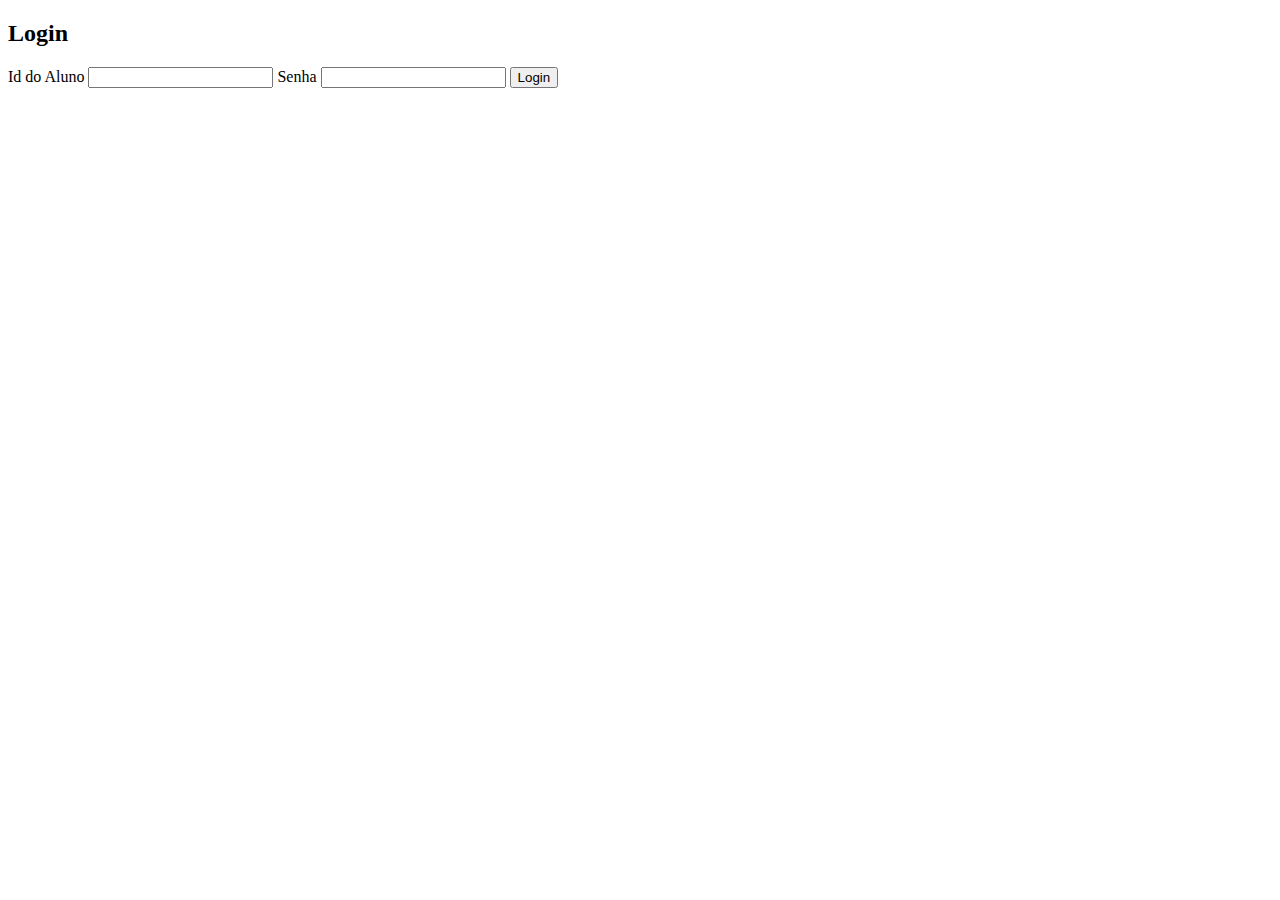
==== index.html @ 3c678124 "first" ====
<!DOCTYPE html>
<html lang="pt-br">
<head>
    <meta charset="UTF-8">
    <meta name="viewport" content="width=device-width, initial-scale=1.0">
    <title>Bora pra Aula?</title>
    <link rel="stylesheet" href="styles.css">
</head>
<body>
    
    <body>
        <form action="/login" method="post">
            <h2>Login</h2>
            <label for="username">Id do Aluno</label>
            <input type="text" id="username" name="username" required>
    
            <label for="password">Senha</label>
            <input type="password" id="password" name="password" required>
    
            <input type="submit" value="Login">
        </form>
    </body>


    <script src="scripts.js"></script>  


</body>
</html>
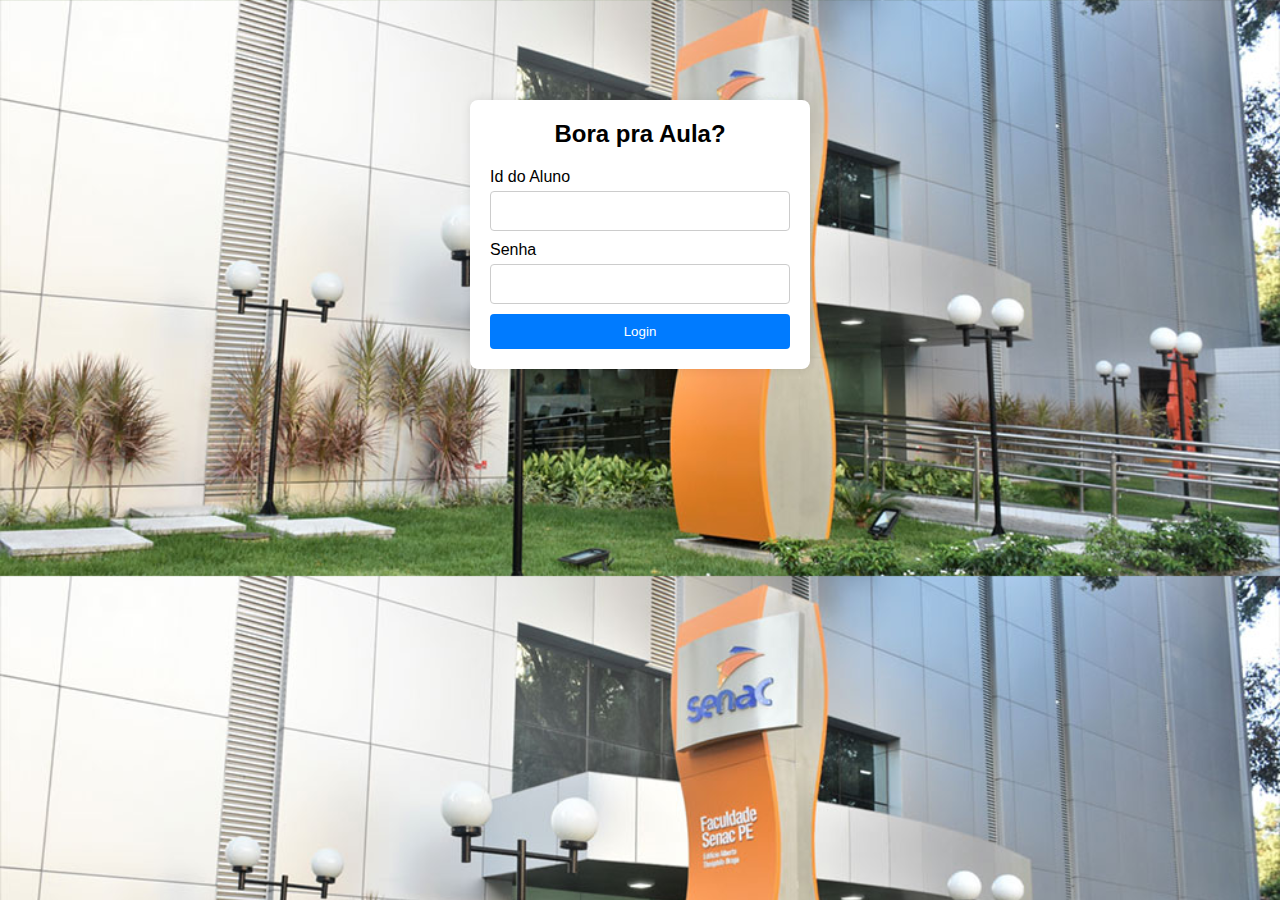
==== commit 11f472eb: "first commit" ====
--- a/index.html
+++ b/index.html
@@ -6,22 +6,26 @@
     <title>Bora pra Aula?</title>
     <link rel="stylesheet" href="styles.css">
 </head>
-<body>
-    
+
+<div class="container">
+   
     <body>
-        <form action="/login" method="post">
-            <h2>Login</h2>
-            <label for="username">Id do Aluno</label>
-            <input type="text" id="username" name="username" required>
-    
-            <label for="password">Senha</label>
-            <input type="password" id="password" name="password" required>
-    
-            <input type="submit" value="Login">
+        
+        <body>
+            <form action="/login" method="post">
+                <h2>Bora pra Aula?</h2>
+                <label for="username">Id do Aluno</label>
+                <input type="text" id="username" name="username" required>
+                
+                <label for="password">Senha</label>
+                <input type="password" id="password" name="password" required>
+                
+                <input type="submit" value="Login">
         </form>
     </body>
-
-
+    
+</div>
+    
     <script src="scripts.js"></script>  
 
 
--- a/styles.css
+++ b/styles.css
@@ -0,0 +1,55 @@
+body {
+    background-image: url(/20200130165026443247o.jpg);
+    background-size: cover;
+    font-family: Arial, sans-serif;
+    background-color: #f4f4f4;
+    margin: 0;
+    padding: 0;
+  }
+
+  form {
+    max-width: 300px;
+    margin: 100px auto;
+    background-color: #fff;
+    padding: 20px;
+    border-radius: 8px;
+    box-shadow: 0 0 10px rgba(0, 0, 0, 0.1);
+  }
+
+  h2 {
+    margin-top: 0;
+    text-align: center;
+  }
+
+  label {
+    display: block;
+    margin-bottom: 5px;
+  }
+
+  input[type="text"],
+  input[type="password"] {
+    width: 100%;
+    padding: 10px;
+    font-size: 16px;
+    border: 1px solid #ccc;
+    border-radius: 4px;
+    margin-bottom: 10px;
+    box-sizing: border-box;
+  }
+
+  input[type="submit"] {
+    width: 100%;
+    padding: 10px;
+    background-color: #007bff;
+    color: #fff;
+    border: none;
+    border-radius: 4px;
+    cursor: pointer;
+  }
+
+  input[type="submit"]:hover {
+    background-color: #0056b3;
+    transition: ease-in-out;
+  }
+  
+
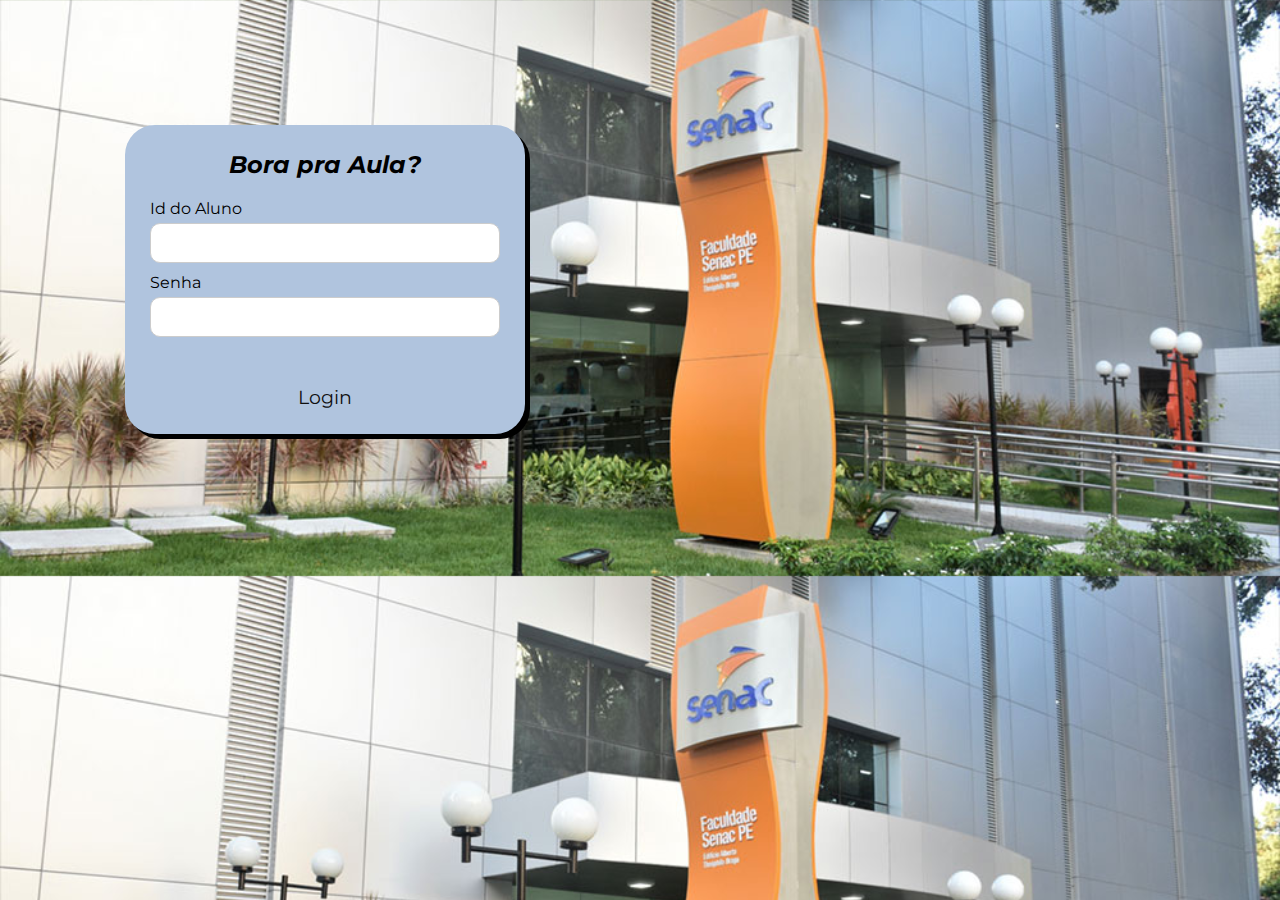
==== commit 3e72e748: "newupdate" ====
--- a/index.html
+++ b/index.html
@@ -4,6 +4,7 @@
     <meta charset="UTF-8">
     <meta name="viewport" content="width=device-width, initial-scale=1.0">
     <title>Bora pra Aula?</title>
+    <link rel="shortcut icon" href="/aula.ico" type="image/x-icon">
     <link rel="stylesheet" href="styles.css">
 </head>
 
@@ -19,8 +20,14 @@
                 
                 <label for="password">Senha</label>
                 <input type="password" id="password" name="password" required>
-                
-                <input type="submit" value="Login">
+                <br>
+                <br>
+                <br>
+                <div class="button">
+                    <a href="/home.html">Login</a>
+                </div>
+
+                <!-- <input type="submit" value="Login"> -->
         </form>
     </body>
     
--- a/styles.css
+++ b/styles.css
@@ -1,24 +1,45 @@
+@import url('https://fonts.googleapis.com/css2?family=Montserrat:ital,wght@0,700;1,300;1,500&family=Quicksand:wght@500;600;700&display=swap');
+
+
+:root {
+    --color-white: #FBFAF8; 
+    --color-dark-red: #8C271E;
+    --color-blue: #0000CD;
+    --color-dark-gray: #0F0F0F;
+    --color-orange:#FFA500;
+    --color-senacorange:#f59654;
+    --font-titulo:"MontSerrat", sans-serif; 
+    --font-texto: "QuickSand", sans-serif;
+
+}
+
+*{
+    scroll-behavior: smooth;
+
+}
+
 body {
     background-image: url(/20200130165026443247o.jpg);
     background-size: cover;
-    font-family: Arial, sans-serif;
-    background-color: #f4f4f4;
+    font-family: var(--font-titulo);
+    background-color:var(--color-white);
     margin: 0;
     padding: 0;
   }
 
   form {
-    max-width: 300px;
-    margin: 100px auto;
-    background-color: #fff;
-    padding: 20px;
-    border-radius: 8px;
-    box-shadow: 0 0 10px rgba(0, 0, 0, 0.1);
-  }
+    max-width: 350px;
+    margin: 125px;
+    background-color: lightsteelblue;
+    padding: 25px;
+    border-radius: 30px;
+    box-shadow: 5px 5px black; 
+    }
 
   h2 {
     margin-top: 0;
     text-align: center;
+    font-style:italic;
   }
 
   label {
@@ -32,12 +53,12 @@
     padding: 10px;
     font-size: 16px;
     border: 1px solid #ccc;
-    border-radius: 4px;
+    border-radius: 10px;
     margin-bottom: 10px;
     box-sizing: border-box;
   }
 
-  input[type="submit"] {
+  /* input[type="submit"] {
     width: 100%;
     padding: 10px;
     background-color: #007bff;
@@ -45,11 +66,25 @@
     border: none;
     border-radius: 4px;
     cursor: pointer;
-  }
+  } */
 
-  input[type="submit"]:hover {
+  /* input[type="submit"]:hover {
     background-color: #0056b3;
     transition: ease-in-out;
-  }
+  } */
   
 
+ .button a{
+   font-size: larger;
+   display: flex;
+   text-decoration: none;
+   cursor: pointer;
+   justify-content: center;
+   color: #0F0F0F;
+}
+
+.button a:hover{
+  background-color: var(--color-senacorange);
+  transition: ease-in-out;  
+  border-radius: 10px;
+}
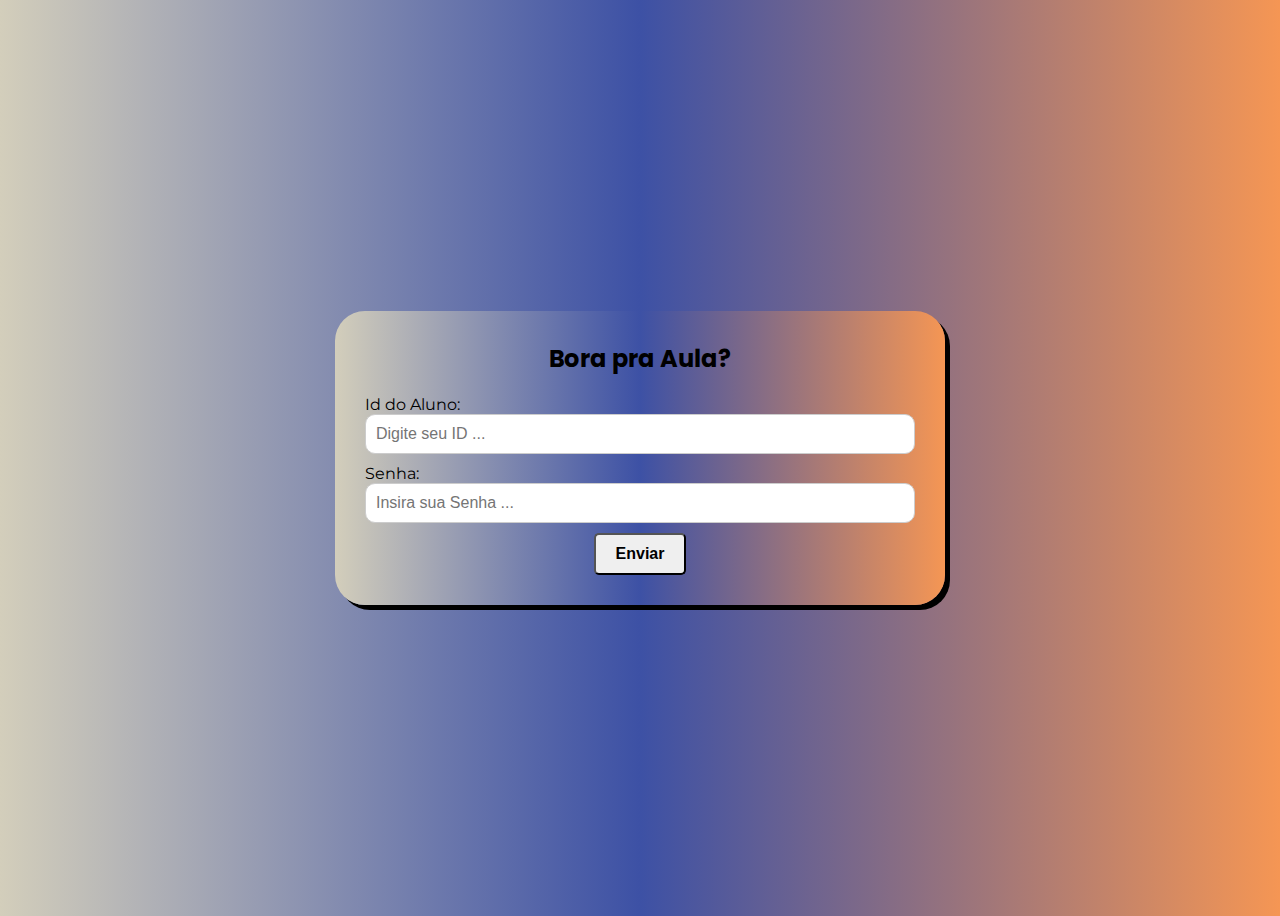
==== commit 8b154b62: "versao 2.0" ====
--- a/index.html
+++ b/index.html
@@ -1,5 +1,6 @@
 <!DOCTYPE html>
 <html lang="pt-br">
+
 <head>
     <meta charset="UTF-8">
     <meta name="viewport" content="width=device-width, initial-scale=1.0">
@@ -8,33 +9,39 @@
     <link rel="stylesheet" href="styles.css">
 </head>
 
-<div class="container">
-   
-    <body>
-        
-        <body>
-            <form action="/login" method="post">
-                <h2>Bora pra Aula?</h2>
-                <label for="username">Id do Aluno</label>
-                <input type="text" id="username" name="username" required>
-                
-                <label for="password">Senha</label>
-                <input type="password" id="password" name="password" required>
-                <br>
-                <br>
-                <br>
-                <div class="button">
-                    <a href="/home.html">Login</a>
-                </div>
+<body>
 
-                <!-- <input type="submit" value="Login"> -->
-        </form>
-    </body>
-    
-</div>
-    
-    <script src="scripts.js"></script>  
+    <div class="loginForm">
+
+        <form id="login" action="/home.html">
+            <h2>Bora pra Aula?</h2>
+
+            <label for="id_input">Id do Aluno:</label>
+            <input type="text" id="id_input" placeholder="Digite seu ID ..." name="id_input" required>
+
+            <label for="password">Senha:</label>
+            <input type="password" id="password" placeholder="Insira sua Senha ..." name="password" required>
 
 
+            <!-- O uso do bloco de código abaixo se trata de outro método de fazer uso do botão,
+                usando a tag <a> -->
+            <!-- <div class="button">
+                <a href="/home.html" type="submit" id="loginButton">Login</a>
+            </div>   -->
+
+            <div class="formbutton">
+                        <button>Enviar</button>
+                    </div>
+    </div>
+    </form>
+
+
+    </form>
+
+    </div>
+
+    <script src="scripts.js"></script>
+
 </body>
+
 </html>--- a/styles.css
+++ b/styles.css
@@ -1,90 +1,129 @@
 @import url('https://fonts.googleapis.com/css2?family=Montserrat:ital,wght@0,700;1,300;1,500&family=Quicksand:wght@500;600;700&display=swap');
+@import url('https://fonts.googleapis.com/css2?family=Poppins:wght@400;500;700&display=swap');
+
+/* Cores e fontes gerais no uso do site */
+:root {
+  --color-white: #FBFAF8;
+  --color-dark-red: #8C271E;
+  --color-blue: #0000CD;
+  --color-dark-gray: #0F0F0F;
+  --color-orange: #FFA500;
+  --color-senacorange: #f59654;
+  --color-senacblue: #3d51a5;
+  --color-senacgray: #d3cebb;
+  --font-titulo: "MontSerrat", sans-serif;
+  --font-texto: "QuickSand", sans-serif;
+  --font-alternative: 'Poppins', sans-serif;
+}
+
+html {
+  scroll-behavior: smooth;
+}
+
+/* INDEX */
+
+body {
+
+  /*  Img do Senac, que seria usada, porém optado por seguir com fundo em cores degradê  */
+  /* background-image: url('/20200130165026443247o.jpg');  */
+  background-image: linear-gradient(to right, #d3cebb, #3d51a5, #f59654);
+  font-family: var(--font-titulo);
+}
+
+.loginForm {
+  display: flex;
+  justify-content: center;
+  align-items: center;
+  height: 100vh;
+}
+
+form {
+  /* margin: 125px; --> Valor de Margin, caso o form fosse lateralizado ao invés de centralizado!*/
+  max-width: 550px;
+  padding: 30px;
+  background-image: linear-gradient(to right, #d3cebb, #3d51a5, #f59654);
+  border-radius: 30px;
+  box-shadow: 5px 5px black;
+}
+
+h2 {
+  margin-top: 0;
+  text-align: center;
+  font-style: italic;
+  font-family:'Lucida Sans', 'Lucida Sans Regular', 'Lucida Grande', 'Lucida Sans Unicode', Geneva, Verdana, sans-serif;
+}
+
+label {
+  /* display: block; */
+  margin-bottom: 5px;
+}
+
+input[type="text"],
+input[type="password"] {
+  width: 100%;
+  padding: 10px;
+  font-size: 16px;
+  border: 1px solid #ccc;
+  border-radius: 10px;
+  margin-bottom: 10px;
+  box-sizing: border-box;
+}
 
 
-:root {
-    --color-white: #FBFAF8; 
-    --color-dark-red: #8C271E;
-    --color-blue: #0000CD;
-    --color-dark-gray: #0F0F0F;
-    --color-orange:#FFA500;
-    --color-senacorange:#f59654;
-    --font-titulo:"MontSerrat", sans-serif; 
-    --font-texto: "QuickSand", sans-serif;
-
+.formbutton button{
+  display: block;
+  margin: 0% auto;
+  padding: 10px 20px;
+  font-size: 16px;
+  font-weight: bold;
+  text-decoration: none;
+  color: black;
+  /* background-color: #007bff; */
+  /* border: 2px solid #007bff; */
+  border-radius: 5px;
+  cursor: pointer;
 }
 
-*{
-    scroll-behavior: smooth;
-
+.formbutton:hover {
+  transition: ease-in-out;
 }
 
-body {
-    background-image: url(/20200130165026443247o.jpg);
-    background-size: cover;
-    font-family: var(--font-titulo);
-    background-color:var(--color-white);
-    margin: 0;
-    padding: 0;
-  }
+/* HomePage */
 
-  form {
-    max-width: 350px;
-    margin: 125px;
-    background-color: lightsteelblue;
-    padding: 25px;
-    border-radius: 30px;
-    box-shadow: 5px 5px black; 
-    }
-
-  h2 {
-    margin-top: 0;
-    text-align: center;
-    font-style:italic;
-  }
-
-  label {
-    display: block;
-    margin-bottom: 5px;
-  }
-
-  input[type="text"],
-  input[type="password"] {
-    width: 100%;
-    padding: 10px;
-    font-size: 16px;
-    border: 1px solid #ccc;
-    border-radius: 10px;
-    margin-bottom: 10px;
-    box-sizing: border-box;
-  }
-
-  /* input[type="submit"] {
-    width: 100%;
-    padding: 10px;
-    background-color: #007bff;
-    color: #fff;
-    border: none;
-    border-radius: 4px;
-    cursor: pointer;
-  } */
-
-  /* input[type="submit"]:hover {
-    background-color: #0056b3;
-    transition: ease-in-out;
-  } */
-  
-
- .button a{
-   font-size: larger;
-   display: flex;
-   text-decoration: none;
-   cursor: pointer;
-   justify-content: center;
-   color: #0F0F0F;
+h2, h3{
+  font-family: var(--font-alternative);
+  font-style: normal;
 }
 
-.button a:hover{
-  background-color: var(--color-senacorange);
-  transition: ease-in-out;  
-  border-radius: 10px;
+h4{
+  text-align: center;
+  font-size: larger;
 }
+table {
+  width: 100%;
+  border: 3.5px solid;
+  /* border-collapse: collapse; */
+}
+
+tr {
+background-color: var(--color-senacgray);
+}
+
+th, td {
+  padding: 8px;
+  /* border-bottom: 1px solid #ddd; */
+}
+td{
+  text-align: justify;
+  font-family: var(--font-texto);
+}
+
+a{
+  text-decoration: none;
+  color: var(--color-senacorange);
+}
+a:hover{
+  color: var(--color-blue);
+  cursor: pointer;
+  transition: ease-in-out;
+}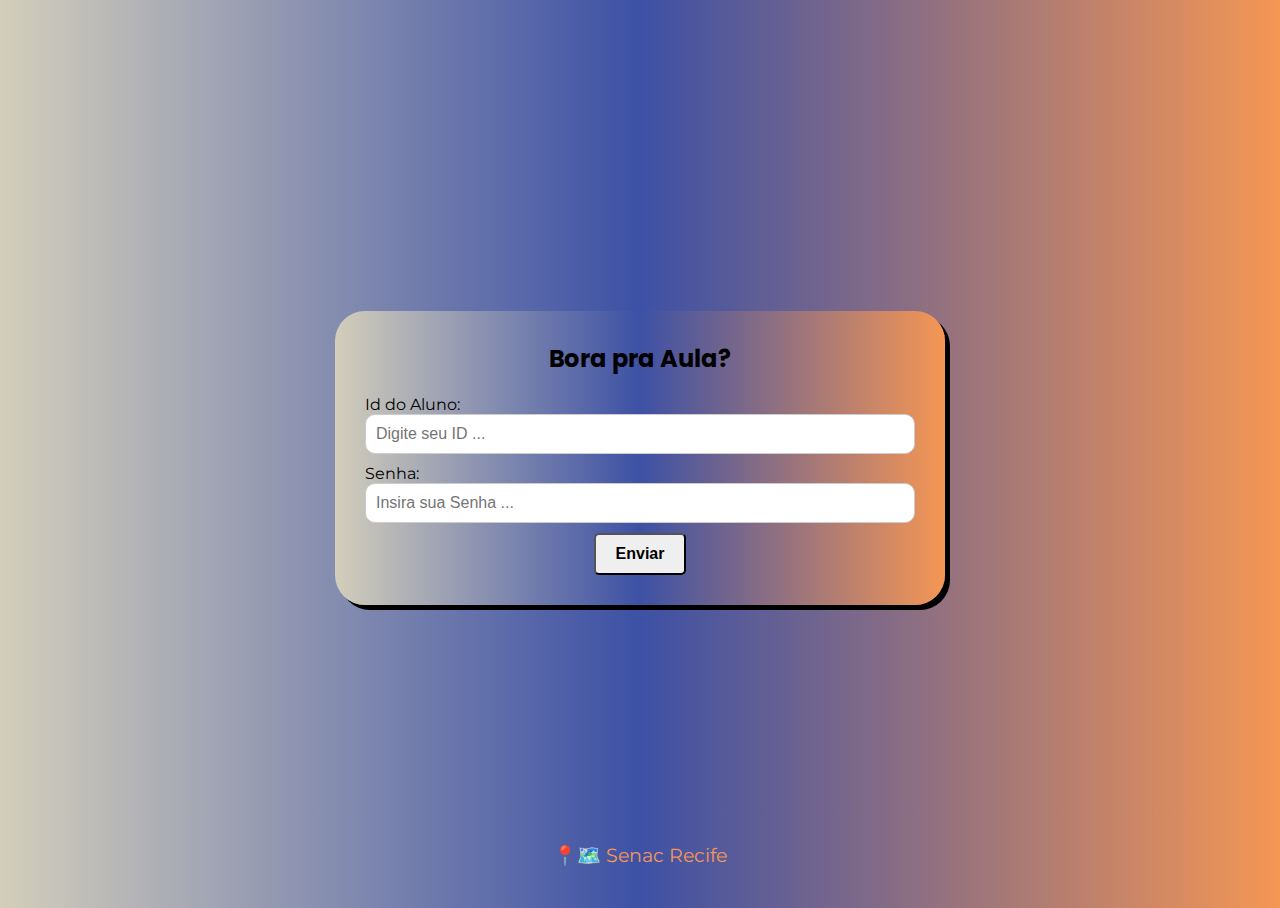
==== commit 7a74d91a: "update version v2.1" ====
--- a/index.html
+++ b/index.html
@@ -5,7 +5,7 @@
     <meta charset="UTF-8">
     <meta name="viewport" content="width=device-width, initial-scale=1.0">
     <title>Bora pra Aula?</title>
-    <link rel="shortcut icon" href="/aula.ico" type="image/x-icon">
+    <link rel="shortcut icon" href="/palestra.png" type="image/x-icon">
     <link rel="stylesheet" href="styles.css">
 </head>
 
@@ -13,7 +13,7 @@
 
     <div class="loginForm">
 
-        <form id="login" action="/home.html">
+        <form id="login" action="home.html">
             <h2>Bora pra Aula?</h2>
 
             <label for="id_input">Id do Aluno:</label>
@@ -30,13 +30,16 @@
             </div>   -->
 
             <div class="formbutton">
-                        <button>Enviar</button>
-                    </div>
+                <button>Enviar</button>
+            </div>
     </div>
     </form>
 
+    <div class="footer">
+        <a href="geo:-8.052056467626963, -34.88520132132409">📍🗺️ Senac Recife</a>
 
-    </form>
+    </div>
+
 
     </div>
 
--- a/styles.css
+++ b/styles.css
@@ -50,7 +50,7 @@
   margin-top: 0;
   text-align: center;
   font-style: italic;
-  font-family:'Lucida Sans', 'Lucida Sans Regular', 'Lucida Grande', 'Lucida Sans Unicode', Geneva, Verdana, sans-serif;
+  font-family: 'Lucida Sans', 'Lucida Sans Regular', 'Lucida Grande', 'Lucida Sans Unicode', Geneva, Verdana, sans-serif;
 }
 
 label {
@@ -70,7 +70,7 @@
 }
 
 
-.formbutton button{
+.formbutton button {
   display: block;
   margin: 0% auto;
   padding: 10px 20px;
@@ -88,17 +88,37 @@
   transition: ease-in-out;
 }
 
+.footer {
+  display: flex;
+  justify-content: center;
+  transition: ease-in-out;
+  margin: -65px;
+  font-size: larger;
+}
+
+
+
+/* Adaptações para dispositivos móveis */
+@media screen and (max-width: 768px) {
+  form {
+    max-width: 90%;
+  }
+}
+
+
 /* HomePage */
 
-h2, h3{
+h2,
+h3 {
   font-family: var(--font-alternative);
   font-style: normal;
 }
 
-h4{
+h4 {
   text-align: center;
   font-size: larger;
 }
+
 table {
   width: 100%;
   border: 3.5px solid;
@@ -106,23 +126,26 @@
 }
 
 tr {
-background-color: var(--color-senacgray);
+  background-color: var(--color-senacgray);
 }
 
-th, td {
+th,
+td {
   padding: 8px;
   /* border-bottom: 1px solid #ddd; */
 }
-td{
+
+td {
   text-align: justify;
   font-family: var(--font-texto);
 }
 
-a{
+a {
   text-decoration: none;
   color: var(--color-senacorange);
 }
-a:hover{
+
+a:hover {
   color: var(--color-blue);
   cursor: pointer;
   transition: ease-in-out;
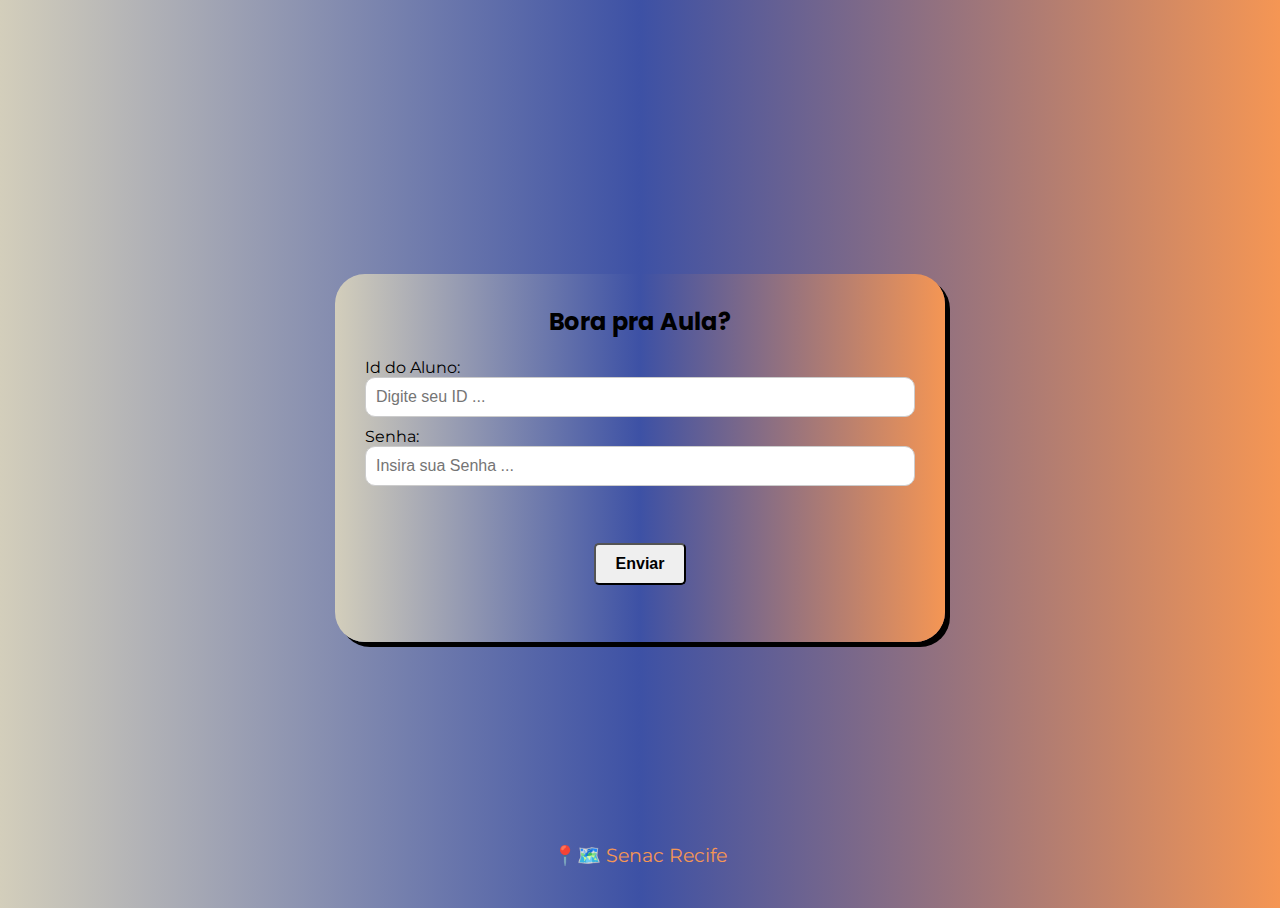
==== commit c2b0e21a: "update v.3.0" ====
--- a/index.html
+++ b/index.html
@@ -4,9 +4,12 @@
 <head>
     <meta charset="UTF-8">
     <meta name="viewport" content="width=device-width, initial-scale=1.0">
+    <meta name="theme-color" content="#3d51a5" />
+
     <title>Bora pra Aula?</title>
     <link rel="shortcut icon" href="/palestra.png" type="image/x-icon">
     <link rel="stylesheet" href="styles.css">
+    <link rel="manifest" href="manifest.json">
 </head>
 
 <body>
@@ -21,6 +24,19 @@
 
             <label for="password">Senha:</label>
             <input type="password" id="password" placeholder="Insira sua Senha ..." name="password" required>
+            <br>
+            <br>
+
+            <!-- Atualização futura, para seleção de turma -->
+            <!-- <label for="roll">Escolha sua Turma:</label>
+            <select id="roll" name="roll">
+                 <option disabled selected>Qual sua turma?</option>
+                <option value="ADS 1N">ADS 1N</option>
+                <option value="ADS 2N">ADS 2N</option>
+                <option value="ADS 3N">ADS 3N</option>
+                <option value="ADS 4N">ADS 4N</option>
+                <option value="ADS 5N">ADS 5N</option>
+            </select> -->
 
 
             <!-- O uso do bloco de código abaixo se trata de outro método de fazer uso do botão,
--- a/styles.css
+++ b/styles.css
@@ -72,7 +72,7 @@
 
 .formbutton button {
   display: block;
-  margin: 0% auto;
+  margin: 5% auto;
   padding: 10px 20px;
   font-size: 16px;
   font-weight: bold;
@@ -96,6 +96,10 @@
   font-size: larger;
 }
 
+  /* Atualização futura */
+/* .roll{
+  margin: 5rem;
+} */
 
 
 /* Adaptações para dispositivos móveis */
@@ -149,4 +153,13 @@
   color: var(--color-blue);
   cursor: pointer;
   transition: ease-in-out;
+}
+
+#cameraContainer {
+  width: 100%;
+  text-align: center;
+}
+#cameraFeed {
+  width: 100%;
+  max-width: 600px;
 }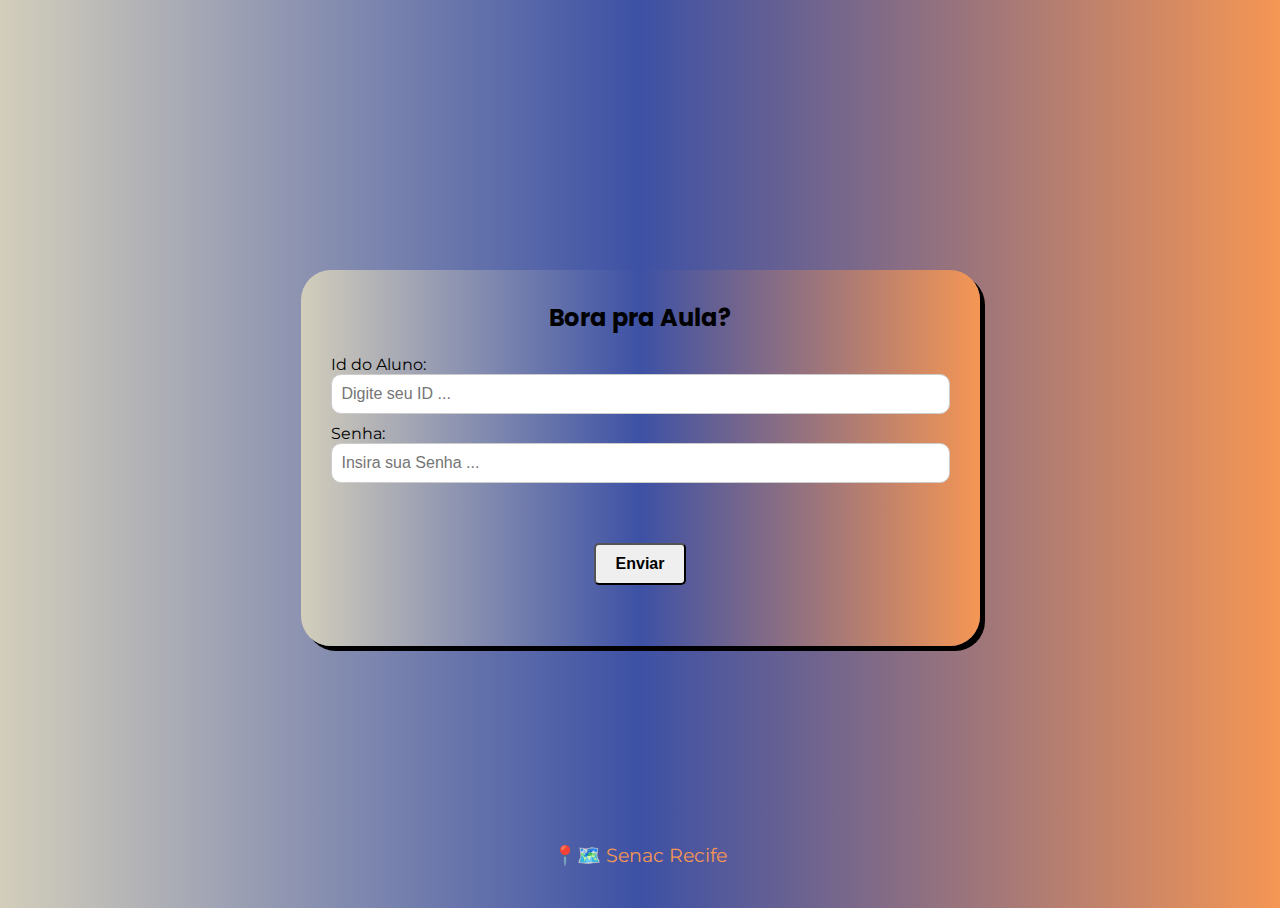
==== commit 2923c169: "Update v.3.2.1" ====
--- a/index.html
+++ b/index.html
@@ -5,6 +5,10 @@
     <meta charset="UTF-8">
     <meta name="viewport" content="width=device-width, initial-scale=1.0">
     <meta name="theme-color" content="#3d51a5" />
+    <meta name="description" content="Nosso site oferece acesso rápido e conveniente a todo o 
+    conteúdo educacional, permitindo que você acompanhe suas aulas, visualize materiais didáticos e 
+    participe plenamente do seu aprendizado, tudo com apenas alguns cliques. Simplificando o acesso à 
+    educação superior.">
 
     <title>Bora pra Aula?</title>
     <link rel="shortcut icon" href="/palestra.png" type="image/x-icon">
--- a/styles.css
+++ b/styles.css
@@ -39,7 +39,7 @@
 
 form {
   /* margin: 125px; --> Valor de Margin, caso o form fosse lateralizado ao invés de centralizado!*/
-  max-width: 550px;
+  max-width: 90%;
   padding: 30px;
   background-image: linear-gradient(to right, #d3cebb, #3d51a5, #f59654);
   border-radius: 30px;
@@ -154,12 +154,3 @@
   cursor: pointer;
   transition: ease-in-out;
 }
-
-#cameraContainer {
-  width: 100%;
-  text-align: center;
-}
-#cameraFeed {
-  width: 100%;
-  max-width: 600px;
-}